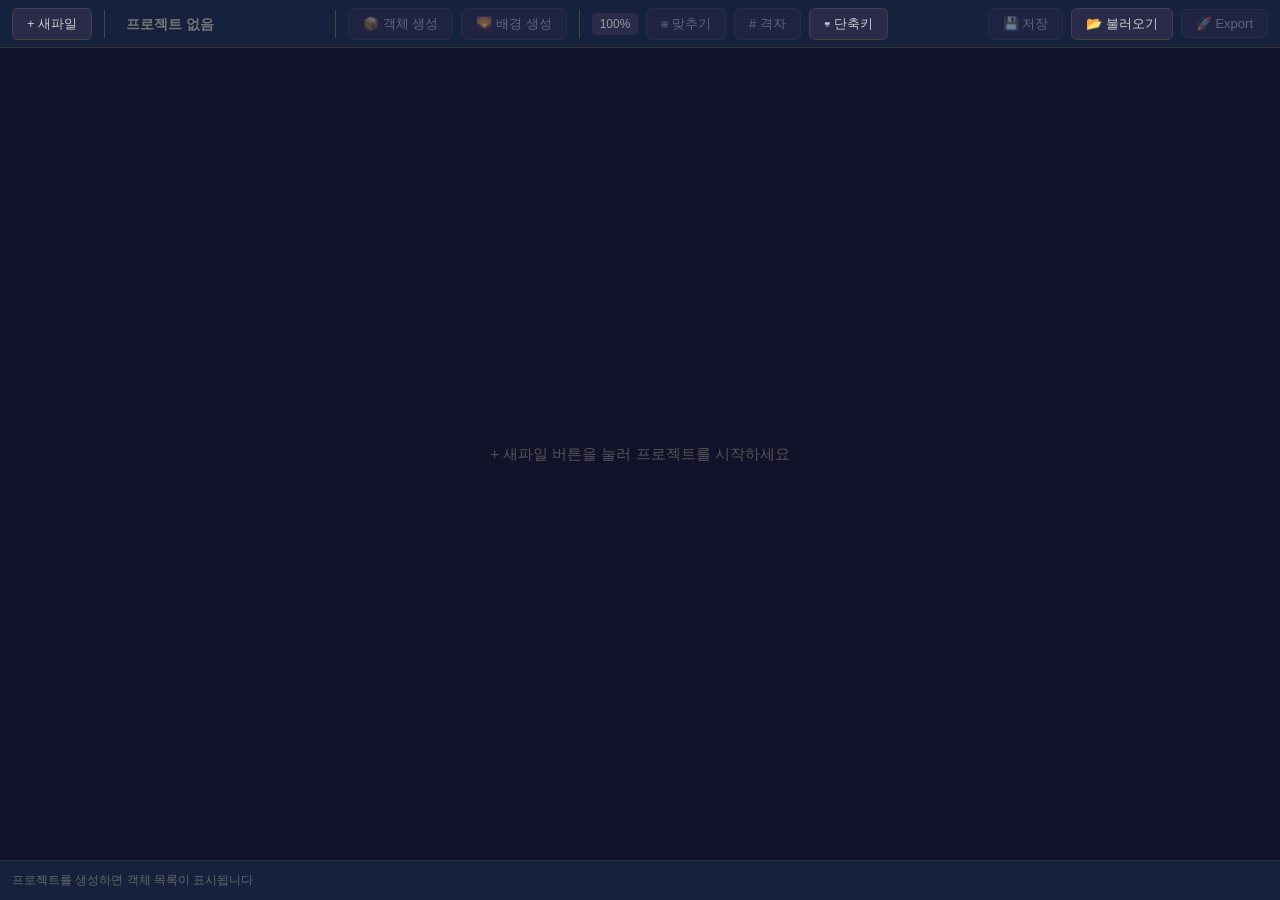
==== src/index.html @ 26b59816 "todo 2단계 완료" ====
<!DOCTYPE html>
<html lang="ko">
<head>
<meta charset="UTF-8">
<meta name="viewport" content="width=device-width, initial-scale=1.0">
<title>GridFrame</title>
<link rel="stylesheet" href="style.css">
</head>
<body>

<!-- 툴바 (항상 보임) -->
<div id="toolbar">
  <button class="tb-btn" id="btn-toolbar-new">+ 새파일</button>
  <div class="tb-divider"></div>
  <input class="tb-project-name" id="display-project-name" value="" placeholder="프로젝트 없음" disabled />
  <div class="tb-divider"></div>
  <button class="tb-btn" id="btn-obj-create" disabled>📦 객체 생성</button>
  <button class="tb-btn" id="btn-bg-create" disabled>🌄 배경 생성</button>
  <div class="tb-divider"></div>
  <span class="tb-zoom" id="display-zoom">100%</span>
  <button class="tb-btn" id="btn-fit" disabled>⊞ 맞추기</button>
  <button class="tb-btn" id="btn-grid-toggle" disabled># 격자</button>
  <button class="tb-btn" id="btn-shortcuts">⌨ 단축키</button>
  <div class="tb-spacer"></div>
  <button class="tb-btn" id="btn-save" disabled>💾 저장</button>
  <button class="tb-btn" id="btn-load">📂 불러오기</button>
  <button class="tb-btn" id="btn-export" disabled>🚀 Export</button>
</div>

<!-- 메인 영역 (항상 보임) -->
<div id="main-area">
  <div id="canvas-area">
    <span id="empty-msg">+ 새파일 버튼을 눌러 프로젝트를 시작하세요</span>
    <canvas id="grid-canvas"></canvas>
  </div>
</div>

<!-- 하단 바 (항상 보임) -->
<div id="object-bar">
  <span id="bar-empty-msg">프로젝트를 생성하면 객체 목록이 표시됩니다</span>
</div>

<!-- 파일 만들기 모달 -->
<div id="create-modal" class="modal-overlay hidden">
  <div class="modal">
    <div class="modal-title">새 파일 만들기</div>

    <div class="modal-group">
      <label class="modal-label">프로젝트 이름</label>
      <input class="modal-input" id="input-project-name" placeholder="프로젝트 이름을 입력하세요" />
      <div class="modal-error" id="create-error"></div>
    </div>

    <div class="modal-group">
      <label class="modal-label">프리셋</label>
      <div class="preset-group" id="preset-group">
        <div class="preset-btn active" data-preset="desktop">
          <span class="preset-name">Desktop</span>
          <span class="preset-info">1920×1080</span>
        </div>
        <div class="preset-btn" data-preset="tablet">
          <span class="preset-name">Tablet</span>
          <span class="preset-info">768×1024</span>
        </div>
        <div class="preset-btn" data-preset="mobile">
          <span class="preset-name">Mobile</span>
          <span class="preset-info">390×844</span>
        </div>
        <div class="preset-btn" data-preset="custom">
          <span class="preset-name">Custom</span>
          <span class="preset-info">직접 입력</span>
        </div>
      </div>
    </div>

    <div class="modal-group">
      <label class="modal-label">격자 배율</label>
      <div class="scale-control">
        <button class="scale-btn" id="btn-scale-down">▼</button>
        <span class="scale-display" id="scale-value">×1.0</span>
        <button class="scale-btn" id="btn-scale-up">▲</button>
      </div>
      <div class="grid-info">
        <div class="grid-info-item">격자: <span id="grid-size-display">32열 × 18행</span></div>
        <div class="grid-info-item">해상도: <span id="resolution-display">1920 × 1080</span></div>
      </div>
    </div>

    <div class="custom-inputs" id="custom-inputs">
      <div class="custom-field">
        <label>가로 해상도 (px)</label>
        <input type="number" id="custom-width" value="1920" min="100" max="7680" />
      </div>
      <div class="custom-field">
        <label>세로 해상도 (px)</label>
        <input type="number" id="custom-height" value="1080" min="100" max="4320" />
      </div>
      <div class="custom-field">
        <label>열 수</label>
        <input type="number" id="custom-cols" value="32" min="2" max="200" />
      </div>
      <div class="custom-field">
        <label>행 수</label>
        <input type="number" id="custom-rows" value="18" min="2" max="200" />
      </div>
    </div>

    <div class="modal-footer">
      <button class="modal-btn modal-btn-cancel" id="btn-create-cancel">취소</button>
      <button class="modal-btn modal-btn-primary" id="btn-create-confirm">만들기</button>
    </div>
  </div>
</div>

<!-- 플로팅 메시지 -->
<div id="floating-msg">
  <div class="float-msg-text">저장하지 않은 변경사항이 있습니다.</div>
  <div class="float-msg-actions">
    <button class="float-msg-btn primary" id="btn-float-save">저장 후 만들기</button>
    <button class="float-msg-btn secondary" id="btn-float-discard">그냥 만들기</button>
    <button class="float-msg-btn ghost" id="btn-float-cancel">취소</button>
  </div>
</div>

<script src="app.js">
</script>

</body>
</html>
---- src/style.css ----
* { margin: 0; padding: 0; box-sizing: border-box; }
  body {
    font-family: 'Segoe UI', -apple-system, sans-serif;
    background: #1a1a2e;
    color: #e0e0e0;
    height: 100vh;
    overflow: hidden;
    display: flex;
    flex-direction: column;
  }

  /* ===== 툴바 ===== */
  #toolbar {
    height: 48px;
    background: #16213e;
    border-bottom: 1px solid #333;
    display: flex;
    align-items: center;
    padding: 0 12px;
    gap: 8px;
    z-index: 50;
    flex-shrink: 0;
  }
  .tb-btn {
    background: #2a2a4a;
    border: 1px solid #444;
    color: #ccc;
    padding: 6px 14px;
    border-radius: 6px;
    font-size: 13px;
    cursor: pointer;
    transition: all 0.15s;
    white-space: nowrap;
  }
  .tb-btn:hover { background: #3a3a6a; color: #fff; border-color: #666; }
  .tb-btn.active { background: #4a4a8a; color: #fff; border-color: #88f; }
  .tb-btn:disabled { opacity: 0.4; cursor: not-allowed; }
  .tb-btn:disabled:hover { background: #2a2a4a; color: #ccc; border-color: #444; }
  .tb-divider { width: 1px; height: 28px; background: #444; margin: 0 4px; }
  .tb-project-name {
    background: transparent;
    border: 1px solid transparent;
    color: #e0e0e0;
    font-size: 14px;
    font-weight: 600;
    padding: 4px 8px;
    border-radius: 4px;
    cursor: text;
    min-width: 120px;
  }
  .tb-project-name:hover { border-color: #555; }
  .tb-project-name:focus { border-color: #88f; outline: none; background: #2a2a4a; }
  .tb-project-name:disabled {
    color: #666;
    cursor: default;
  }
  .tb-project-name:disabled:hover { border-color: transparent; }
  .tb-spacer { flex: 1; }
  .tb-zoom {
    font-size: 12px;
    color: #999;
    padding: 4px 8px;
    background: #2a2a4a;
    border-radius: 4px;
  }

  /* ===== 메인 영역 ===== */
  #main-area {
    flex: 1;
    display: flex;
    overflow: hidden;
    position: relative;
  }

  /* ===== 캔버스 영역 ===== */
  #canvas-area {
    flex: 1;
    position: relative;
    overflow: hidden;
    background: #12122a;
    display: flex;
    align-items: center;
    justify-content: center;
  }
  #empty-msg {
    color: #555;
    font-size: 15px;
    user-select: none;
  }
  #empty-msg.hidden { display: none; }
  #grid-canvas {
    position: absolute;
    top: 50%;
    left: 50%;
    transform: translate(-50%, -50%);
    display: none;
  }
  #grid-canvas.visible { display: block; cursor: crosshair; }

  /* ===== 하단 바 ===== */
  #object-bar {
    height: 40px;
    background: #16213e;
    border-top: 1px solid #333;
    display: flex;
    align-items: center;
    padding: 0 12px;
    gap: 8px;
    overflow-x: auto;
    flex-shrink: 0;
    font-size: 12px;
    color: #666;
  }

  /* ===== 모달 ===== */
  .modal-overlay {
    position: fixed;
    inset: 0;
    background: rgba(0,0,0,0.6);
    display: flex;
    align-items: center;
    justify-content: center;
    z-index: 200;
  }
  .modal-overlay.hidden { display: none; }
  .modal {
    background: #1e1e3a;
    border: 1px solid #444;
    border-radius: 12px;
    padding: 28px;
    min-width: 440px;
    max-width: 560px;
    box-shadow: 0 20px 60px rgba(0,0,0,0.5);
  }
  .modal-title {
    font-size: 18px;
    font-weight: 700;
    margin-bottom: 20px;
    color: #fff;
  }
  .modal-group { margin-bottom: 16px; }
  .modal-label {
    font-size: 12px;
    color: #888;
    margin-bottom: 6px;
    display: block;
  }
  .modal-input {
    width: 100%;
    background: #2a2a4a;
    border: 1px solid #444;
    color: #e0e0e0;
    padding: 10px 12px;
    border-radius: 6px;
    font-size: 14px;
  }
  .modal-input:focus { border-color: #88f; outline: none; }
  .modal-input.error { border-color: #f66; }
  .modal-error {
    color: #f66;
    font-size: 12px;
    margin-top: 4px;
    display: none;
  }
  .modal-error.show { display: block; }

  /* 프리셋 */
  .preset-group { display: flex; gap: 8px; }
  .preset-btn {
    flex: 1;
    padding: 10px 8px;
    background: #2a2a4a;
    border: 1px solid #444;
    color: #ccc;
    border-radius: 8px;
    cursor: pointer;
    text-align: center;
    font-size: 12px;
    transition: all 0.15s;
  }
  .preset-btn:hover { border-color: #666; background: #3a3a6a; }
  .preset-btn.active { border-color: #88f; background: #4a4a8a; color: #fff; }
  .preset-btn .preset-name { font-weight: 700; font-size: 13px; display: block; margin-bottom: 2px; }
  .preset-btn .preset-info { font-size: 10px; color: #999; }
  .preset-btn.active .preset-info { color: #bbf; }

  /* 배율 */
  .scale-control { display: flex; align-items: center; gap: 8px; }
  .scale-display {
    font-size: 20px;
    font-weight: 700;
    color: #fff;
    min-width: 60px;
    text-align: center;
  }
  .scale-btn {
    width: 32px;
    height: 32px;
    background: #2a2a4a;
    border: 1px solid #444;
    color: #ccc;
    border-radius: 6px;
    cursor: pointer;
    font-size: 16px;
    display: flex;
    align-items: center;
    justify-content: center;
    transition: all 0.15s;
    user-select: none;
  }
  .scale-btn:hover { background: #3a3a6a; color: #fff; }
  .grid-info { display: flex; gap: 16px; margin-top: 8px; }
  .grid-info-item { font-size: 13px; color: #aaa; }
  .grid-info-item span { color: #fff; font-weight: 600; }

  /* Custom 입력 */
  .custom-inputs {
    display: none;
    gap: 12px;
    margin-top: 12px;
  }
  .custom-inputs.show { display: flex; }
  .custom-field { flex: 1; }
  .custom-field label {
    font-size: 11px;
    color: #888;
    display: block;
    margin-bottom: 4px;
  }
  .custom-field input {
    width: 100%;
    background: #2a2a4a;
    border: 1px solid #444;
    color: #e0e0e0;
    padding: 8px 10px;
    border-radius: 6px;
    font-size: 13px;
  }
  .custom-field input:focus { border-color: #88f; outline: none; }

  .modal-footer {
    display: flex;
    justify-content: flex-end;
    gap: 8px;
    margin-top: 24px;
  }
  .modal-btn {
    padding: 10px 24px;
    border-radius: 8px;
    border: 1px solid #444;
    cursor: pointer;
    font-size: 14px;
    font-weight: 600;
    transition: all 0.15s;
  }
  .modal-btn-primary { background: #4a4aaa; color: #fff; border-color: #66f; }
  .modal-btn-primary:hover { background: #5a5acc; }
  .modal-btn-cancel { background: #2a2a4a; color: #ccc; }
  .modal-btn-cancel:hover { background: #3a3a6a; }

  /* ===== 플로팅 메시지 ===== */
  #floating-msg {
    position: fixed;
    top: 60px;
    left: 50%;
    transform: translateX(-50%);
    background: #2a2a5a;
    border: 1px solid #88f;
    border-radius: 10px;
    padding: 16px 24px;
    z-index: 250;
    box-shadow: 0 8px 30px rgba(0,0,0,0.4);
    text-align: center;
    display: none;
  }
  #floating-msg.visible { display: block; }
  .float-msg-text { font-size: 14px; margin-bottom: 12px; color: #e0e0e0; }
  .float-msg-actions { display: flex; gap: 8px; justify-content: center; }
  .float-msg-btn {
    padding: 6px 16px;
    border-radius: 6px;
    border: 1px solid #444;
    cursor: pointer;
    font-size: 12px;
    transition: all 0.15s;
  }
  .float-msg-btn.primary { background: #4a4aaa; color: #fff; border-color: #66f; }
  .float-msg-btn.secondary { background: #2a2a4a; color: #ccc; }
  .float-msg-btn.ghost { background: transparent; color: #888; border-color: #555; }
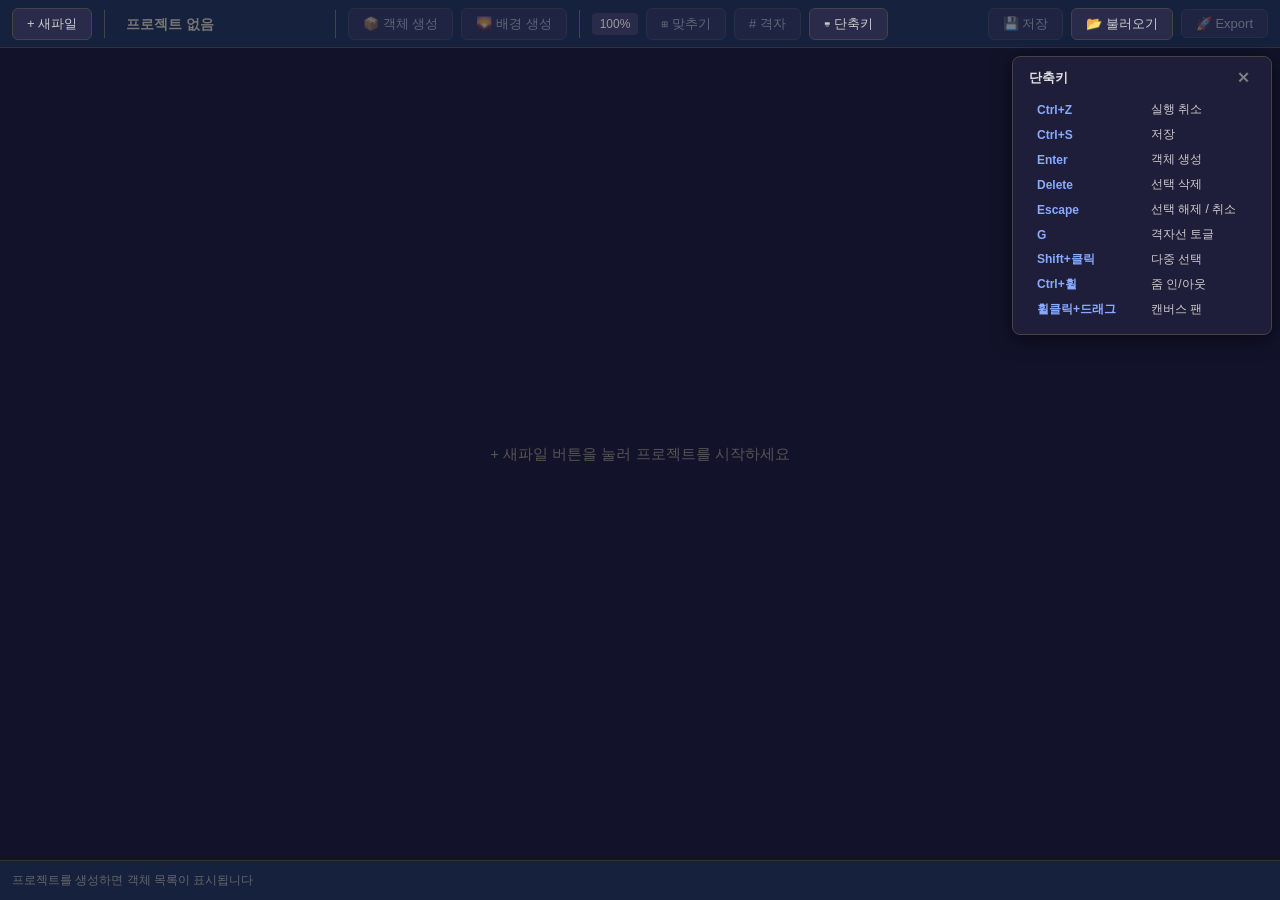
==== commit 580f3b1c: "todo 8단계 완료" ====
--- a/src/index.html
+++ b/src/index.html
@@ -33,6 +33,45 @@
     <span id="empty-msg">+ 새파일 버튼을 눌러 프로젝트를 시작하세요</span>
     <canvas id="grid-canvas"></canvas>
   </div>
+
+  <!-- 객체 목록 패널 -->
+  <div id="object-list-panel" class="hidden">
+    <div class="list-panel-header">목록</div>
+    <div id="object-list"></div>
+  </div>
+
+  <!-- 속성 패널 -->
+  <div id="property-panel" class="hidden">
+    <div class="panel-title">속성</div>
+
+    <!-- 다중 선택 상태 -->
+    <div id="panel-multi-info" class="hidden">
+      <span id="panel-multi-count" class="panel-multi-count"></span>
+      <button class="panel-btn panel-btn-danger" id="panel-btn-multi-delete">일괄 삭제</button>
+    </div>
+
+    <!-- 단일 선택 상태 -->
+    <div id="panel-single-content">
+      <div class="panel-group">
+        <label class="panel-label">이름 (Label)</label>
+        <input class="panel-input" id="panel-label" type="text" placeholder="객체 이름" />
+      </div>
+
+      <div class="panel-group">
+        <label class="panel-label">설명 (Description)</label>
+        <textarea class="panel-input panel-textarea" id="panel-description" placeholder="AI 프롬프트에 사용될 설명"></textarea>
+      </div>
+
+      <div class="panel-group" id="panel-color-group">
+        <label class="panel-label">색상</label>
+        <div class="panel-palette" id="panel-palette"></div>
+      </div>
+
+      <div class="panel-footer">
+        <button class="panel-btn panel-btn-danger" id="panel-btn-delete">삭제</button>
+      </div>
+    </div>
+  </div>
 </div>
 
 <!-- 하단 바 (항상 보임) -->
@@ -122,6 +161,81 @@
   </div>
 </div>
 
+<!-- 단축키 안내 패널 -->
+<div id="shortcuts-panel" class="hidden">
+  <div class="shortcuts-header">
+    <span class="shortcuts-title">단축키</span>
+    <button class="shortcuts-close-btn" id="btn-shortcuts-close">✕</button>
+  </div>
+  <table class="shortcuts-table">
+    <tbody>
+      <tr><td>Ctrl+Z</td><td>실행 취소</td></tr>
+      <tr><td>Ctrl+S</td><td>저장</td></tr>
+      <tr><td>Enter</td><td>객체 생성</td></tr>
+      <tr><td>Delete</td><td>선택 삭제</td></tr>
+      <tr><td>Escape</td><td>선택 해제 / 취소</td></tr>
+      <tr><td>G</td><td>격자선 토글</td></tr>
+      <tr><td>Shift+클릭</td><td>다중 선택</td></tr>
+      <tr><td>Ctrl+휠</td><td>줌 인/아웃</td></tr>
+      <tr><td>휠클릭+드래그</td><td>캔버스 팬</td></tr>
+    </tbody>
+  </table>
+</div>
+
+<!-- 숨겨진 파일 선택기 -->
+<input type="file" id="file-input" accept=".json" style="display:none">
+
+<!-- 덮어쓰기 확인 모달 -->
+<div id="overwrite-modal" class="modal-overlay hidden">
+  <div class="modal modal-sm">
+    <div class="modal-title">덮어쓰기 확인</div>
+    <p class="modal-desc">기존 프로젝트가 있습니다. 불러온 파일로 덮어쓰시겠습니까?</p>
+    <div class="modal-footer">
+      <button class="modal-btn modal-btn-cancel" id="btn-overwrite-cancel">취소</button>
+      <button class="modal-btn modal-btn-primary" id="btn-overwrite-confirm">덮어쓰기</button>
+    </div>
+  </div>
+</div>
+
+<!-- 복원 확인 모달 -->
+<div id="restore-modal" class="modal-overlay hidden">
+  <div class="modal modal-sm">
+    <div class="modal-title">이전 작업 복원</div>
+    <p class="modal-desc">자동 저장된 프로젝트 "<span id="restore-modal-name"></span>"을 복원하시겠습니까?</p>
+    <div class="modal-footer">
+      <button class="modal-btn modal-btn-cancel" id="btn-restore-cancel">취소</button>
+      <button class="modal-btn modal-btn-primary" id="btn-restore-confirm">복원</button>
+    </div>
+  </div>
+</div>
+
+<!-- Export 모달 -->
+<div id="export-modal" class="modal-overlay hidden">
+  <div class="modal modal-lg">
+    <div class="modal-title">🚀 Export</div>
+
+    <div class="export-preview-section">
+      <div class="export-section-label">프리뷰</div>
+      <div class="export-canvas-wrap" id="prev-canvas-wrap">
+        <img id="prev-preview-img" alt="프리뷰" />
+      </div>
+      <button class="modal-btn modal-btn-primary export-dl-btn" id="btn-dl-prev">💾 PNG 다운로드</button>
+    </div>
+
+    <div class="export-prompt-section">
+      <div class="export-prompt-header">
+        <span class="export-section-label">프롬프트</span>
+        <button class="modal-btn modal-btn-cancel export-copy-btn" id="btn-copy-prompt">📋 클립보드 복사</button>
+      </div>
+      <textarea class="export-prompt-area" id="export-prompt-text" spellcheck="false"></textarea>
+    </div>
+
+    <div class="modal-footer">
+      <button class="modal-btn modal-btn-cancel" id="btn-export-close">닫기</button>
+    </div>
+  </div>
+</div>
+
 <script src="app.js">
 </script>
 
--- a/src/style.css
+++ b/src/style.css
@@ -139,6 +139,13 @@
     margin-bottom: 20px;
     color: #fff;
   }
+  .modal-desc {
+    font-size: 14px;
+    color: #bbb;
+    margin-bottom: 8px;
+    line-height: 1.5;
+  }
+  .modal.modal-sm { min-width: 360px; max-width: 420px; }
   .modal-group { margin-bottom: 16px; }
   .modal-label {
     font-size: 12px;
@@ -288,3 +295,242 @@
   .float-msg-btn.primary { background: #4a4aaa; color: #fff; border-color: #66f; }
   .float-msg-btn.secondary { background: #2a2a4a; color: #ccc; }
   .float-msg-btn.ghost { background: transparent; color: #888; border-color: #555; }
+
+  /* ===== 속성 패널 ===== */
+  #property-panel {
+    width: 240px;
+    background: #16213e;
+    border-left: 1px solid #333;
+    display: flex;
+    flex-direction: column;
+    padding: 16px;
+    gap: 14px;
+    overflow-y: auto;
+    flex-shrink: 0;
+  }
+  #property-panel.hidden { display: none; }
+  .panel-title {
+    font-size: 14px;
+    font-weight: 700;
+    color: #fff;
+    padding-bottom: 10px;
+    border-bottom: 1px solid #333;
+  }
+  .panel-group { display: flex; flex-direction: column; gap: 6px; }
+  .panel-label { font-size: 11px; color: #888; }
+  .panel-input {
+    width: 100%;
+    background: #2a2a4a;
+    border: 1px solid #444;
+    color: #e0e0e0;
+    padding: 8px 10px;
+    border-radius: 6px;
+    font-size: 13px;
+    font-family: inherit;
+  }
+  .panel-input:focus { border-color: #88f; outline: none; }
+  .panel-textarea { height: 72px; resize: none; }
+  .panel-palette {
+    display: grid;
+    grid-template-columns: repeat(4, 1fr);
+    gap: 6px;
+  }
+  .palette-swatch {
+    width: 100%;
+    aspect-ratio: 1;
+    border-radius: 4px;
+    border: 2px solid transparent;
+    cursor: pointer;
+    transition: all 0.15s;
+  }
+  .palette-swatch:hover { border-color: #fff; transform: scale(1.1); }
+  .palette-swatch.selected { border-color: #fff; box-shadow: 0 0 0 2px #88f; }
+  .panel-footer {
+    display: flex;
+    gap: 8px;
+    margin-top: auto;
+    padding-top: 10px;
+    border-top: 1px solid #333;
+  }
+  .panel-btn {
+    flex: 1;
+    padding: 8px;
+    border-radius: 6px;
+    border: 1px solid #444;
+    cursor: pointer;
+    font-size: 12px;
+    font-weight: 600;
+    transition: all 0.15s;
+  }
+  .panel-btn-danger { background: #4a1a1a; color: #f88; border-color: #633; }
+  .panel-btn-danger:hover { background: #6a1a1a; border-color: #f66; }
+  .panel-btn-secondary { background: #2a2a4a; color: #ccc; }
+  .panel-btn-secondary:hover { background: #3a3a6a; }
+
+  /* 단일/다중 선택 레이아웃 */
+  #panel-single-content {
+    display: flex;
+    flex-direction: column;
+    gap: 14px;
+    flex: 1;
+  }
+  #panel-multi-info {
+    display: flex;
+    flex-direction: column;
+    gap: 10px;
+    flex: 1;
+  }
+  #panel-multi-info.hidden { display: none; }
+  .panel-multi-count {
+    font-size: 13px;
+    color: #aaa;
+    text-align: center;
+    padding: 12px 0;
+  }
+
+  /* ===== 객체 목록 패널 ===== */
+  #object-list-panel {
+    width: 180px;
+    background: #16213e;
+    border-left: 1px solid #333;
+    display: flex;
+    flex-direction: column;
+    flex-shrink: 0;
+    overflow: hidden;
+  }
+  #object-list-panel.hidden { display: none; }
+  .list-panel-header {
+    padding: 10px 12px 8px;
+    font-size: 11px;
+    font-weight: 700;
+    color: #888;
+    text-transform: uppercase;
+    letter-spacing: 0.5px;
+    border-bottom: 1px solid #333;
+    flex-shrink: 0;
+  }
+  #object-list {
+    flex: 1;
+    overflow-y: auto;
+    padding: 4px 0;
+  }
+  #object-list::-webkit-scrollbar { width: 4px; }
+  #object-list::-webkit-scrollbar-thumb { background: #444; border-radius: 2px; }
+  .obj-list-item {
+    display: flex;
+    align-items: center;
+    gap: 8px;
+    padding: 7px 12px;
+    cursor: pointer;
+    transition: background 0.1s;
+    user-select: none;
+    border-left: 2px solid transparent;
+  }
+  .obj-list-item:hover { background: #252545; }
+  .obj-list-item.selected { background: #2a2a5a; border-left-color: #88f; }
+  .obj-list-item.drag-over { border-top: 2px solid #88f; }
+  .obj-list-item.dragging { opacity: 0.4; }
+  .obj-list-dot {
+    width: 12px;
+    height: 12px;
+    border-radius: 3px;
+    flex-shrink: 0;
+    border: 1px solid rgba(255,255,255,0.2);
+  }
+  .obj-list-name {
+    font-size: 12px;
+    color: #bbb;
+    overflow: hidden;
+    text-overflow: ellipsis;
+    white-space: nowrap;
+    flex: 1;
+  }
+  .obj-list-item.selected .obj-list-name { color: #fff; }
+  .obj-list-empty {
+    padding: 16px 12px;
+    font-size: 12px;
+    color: #555;
+    text-align: center;
+  }
+
+  /* ===== Export 모달 ===== */
+  .modal.modal-lg { min-width: 560px; max-width: 720px; }
+  .export-preview-section { display: flex; flex-direction: column; gap: 8px; margin-bottom: 20px; }
+  .export-section-label {
+    font-size: 11px; color: #888; font-weight: 700;
+    text-transform: uppercase; letter-spacing: 0.5px;
+  }
+  .export-canvas-wrap {
+    background: #12122a; border: 1px solid #444; border-radius: 8px;
+    display: flex; align-items: center; justify-content: center;
+    height: 260px; overflow: hidden;
+  }
+  .export-canvas-wrap img {
+    max-width: 100%; max-height: 100%;
+    object-fit: contain; display: block;
+  }
+  .export-dl-btn { width: 100%; padding: 8px; font-size: 12px; }
+  .export-prompt-section { margin-bottom: 16px; }
+  .export-prompt-header {
+    display: flex; justify-content: space-between; align-items: center;
+    margin-bottom: 8px;
+  }
+  .export-copy-btn { padding: 6px 14px; font-size: 12px; }
+  .export-prompt-area {
+    width: 100%; height: 110px;
+    background: #2a2a4a; border: 1px solid #444; color: #e0e0e0;
+    padding: 10px 12px; border-radius: 6px;
+    font-size: 13px; font-family: 'Consolas', 'Segoe UI', monospace;
+    resize: vertical; line-height: 1.7;
+  }
+  .export-prompt-area:focus { border-color: #88f; outline: none; }
+
+/* ===== 단축키 패널 ===== */
+#shortcuts-panel {
+  position: fixed;
+  top: 56px;
+  right: 8px;
+  background: #1e1e3a;
+  border: 1px solid #444;
+  border-radius: 8px;
+  padding: 12px 16px;
+  z-index: 200;
+  min-width: 260px;
+  box-shadow: 0 4px 20px rgba(0,0,0,0.5);
+}
+.shortcuts-header {
+  display: flex;
+  justify-content: space-between;
+  align-items: center;
+  margin-bottom: 10px;
+}
+.shortcuts-title {
+  color: #e0e0e0;
+  font-size: 13px;
+  font-weight: bold;
+}
+.shortcuts-close-btn {
+  background: none;
+  border: none;
+  color: #888;
+  cursor: pointer;
+  font-size: 14px;
+  padding: 0 4px;
+  line-height: 1;
+}
+.shortcuts-close-btn:hover { color: #e0e0e0; }
+.shortcuts-table {
+  border-collapse: collapse;
+  width: 100%;
+}
+.shortcuts-table td {
+  padding: 4px 8px;
+  color: #ccc;
+  font-size: 12px;
+}
+.shortcuts-table td:first-child {
+  color: #88aaff;
+  font-weight: bold;
+  white-space: nowrap;
+  padding-right: 16px;
+}
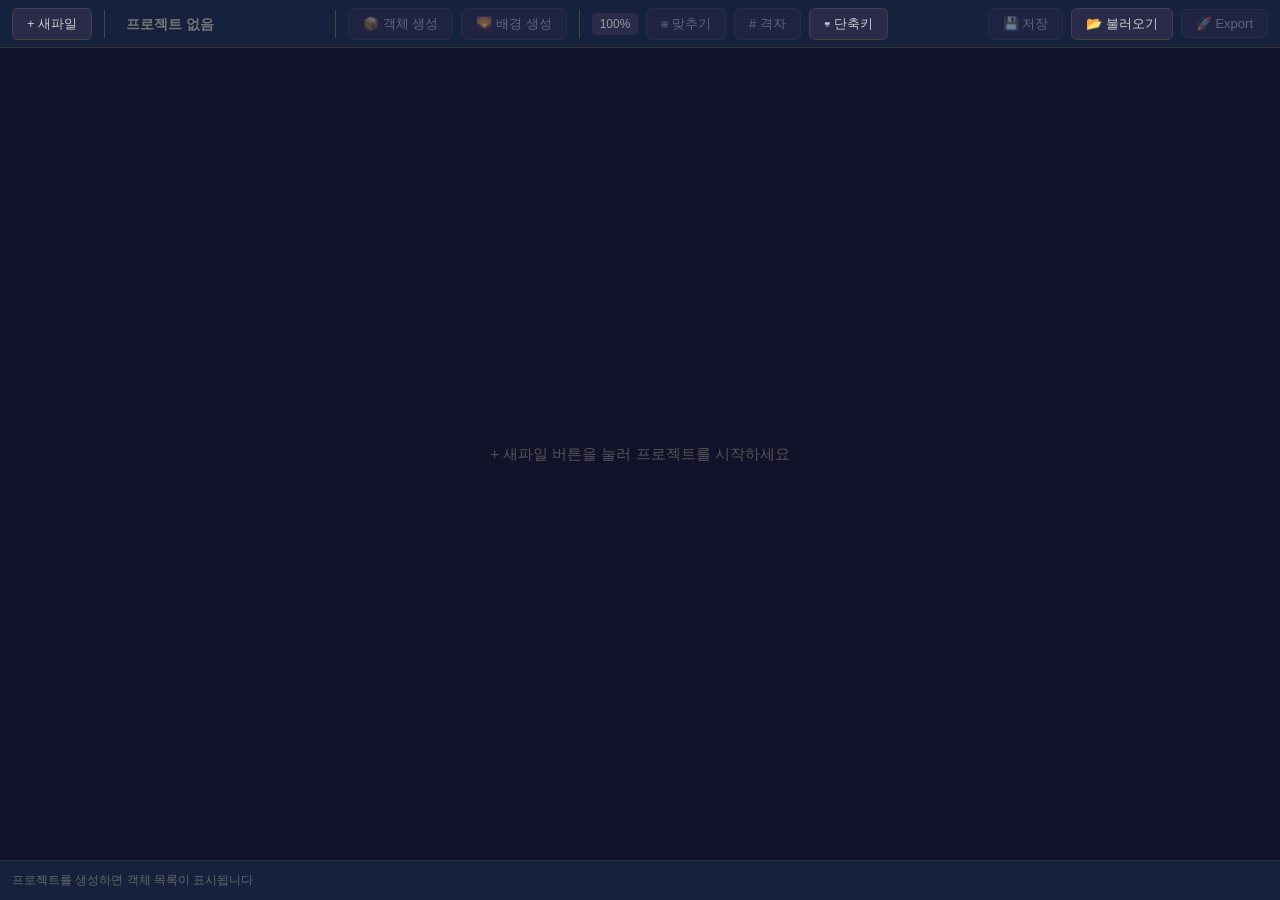
==== commit f8b9caa3: "버그 수정" ====
--- a/src/index.html
+++ b/src/index.html
@@ -171,7 +171,7 @@
     <tbody>
       <tr><td>Ctrl+Z</td><td>실행 취소</td></tr>
       <tr><td>Ctrl+S</td><td>저장</td></tr>
-      <tr><td>Enter</td><td>객체 생성</td></tr>
+      <tr><td>R</td><td>객체 생성</td></tr>
       <tr><td>Delete</td><td>선택 삭제</td></tr>
       <tr><td>Escape</td><td>선택 해제 / 취소</td></tr>
       <tr><td>G</td><td>격자선 토글</td></tr>
--- a/src/style.css
+++ b/src/style.css
@@ -503,6 +503,8 @@
   justify-content: space-between;
   align-items: center;
   margin-bottom: 10px;
+  cursor: move;
+  user-select: none;
 }
 .shortcuts-title {
   color: #e0e0e0;
@@ -534,3 +536,6 @@
   white-space: nowrap;
   padding-right: 16px;
 }
+.hidden {
+  display: none !important;
+}
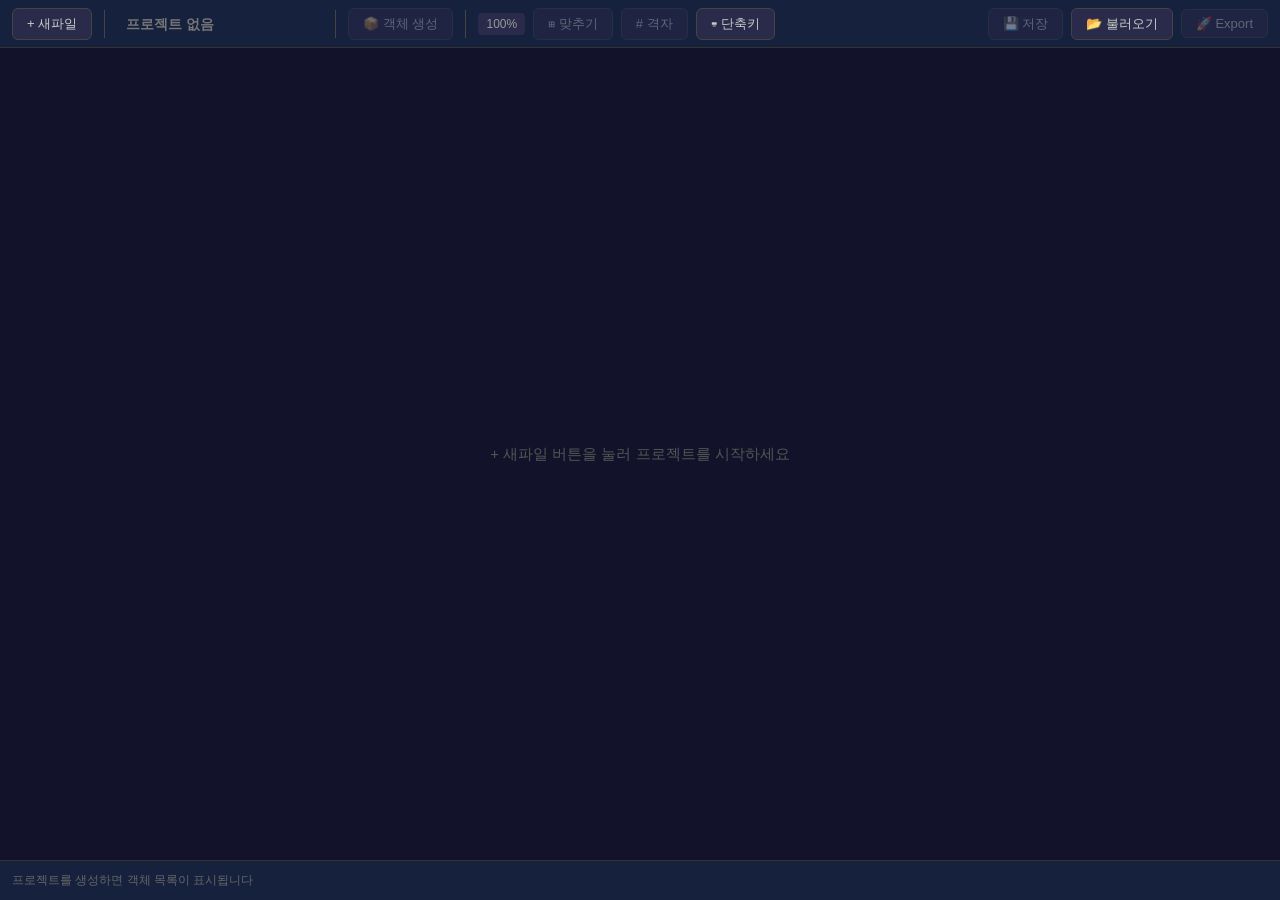
==== commit 3a75b88a: "복합 객체 병합·도려내기 기능 구현 - 병합(M키/버튼): Shift+클릭 다중 선택 후 하나의 compositeRects 객체로 합치기 - 도려내기(D키): 드래그 선택 영역을 " ====
--- a/src/index.html
+++ b/src/index.html
@@ -15,7 +15,6 @@
   <input class="tb-project-name" id="display-project-name" value="" placeholder="프로젝트 없음" disabled />
   <div class="tb-divider"></div>
   <button class="tb-btn" id="btn-obj-create" disabled>📦 객체 생성</button>
-  <button class="tb-btn" id="btn-bg-create" disabled>🌄 배경 생성</button>
   <div class="tb-divider"></div>
   <span class="tb-zoom" id="display-zoom">100%</span>
   <button class="tb-btn" id="btn-fit" disabled>⊞ 맞추기</button>
@@ -48,6 +47,7 @@
     <div id="panel-multi-info" class="hidden">
       <span id="panel-multi-count" class="panel-multi-count"></span>
       <button class="panel-btn panel-btn-danger" id="panel-btn-multi-delete">일괄 삭제</button>
+      <button class="panel-btn" id="panel-btn-multi-merge">병합</button>
     </div>
 
     <!-- 단일 선택 상태 -->
@@ -120,8 +120,26 @@
         <button class="scale-btn" id="btn-scale-up">▲</button>
       </div>
       <div class="grid-info">
-        <div class="grid-info-item">격자: <span id="grid-size-display">32열 × 18행</span></div>
+        <div class="grid-info-item grid-size-edit">
+          <span class="grid-size-label">격자:</span>
+          <input type="number" id="grid-cols-input" class="grid-size-input" min="2" max="200" value="48" />
+          <span class="grid-size-sep">열 ×</span>
+          <input type="number" id="grid-rows-input" class="grid-size-input" min="2" max="200" value="27" />
+          <span class="grid-size-sep">행</span>
+        </div>
         <div class="grid-info-item">해상도: <span id="resolution-display">1920 × 1080</span></div>
+      </div>
+    </div>
+
+    <!-- 프리셋 모드: 세로 높이 조절 (Custom 선택 시 숨김) -->
+    <div class="preset-height-row" id="preset-height-row">
+      <div class="custom-field">
+        <label>가로 해상도 (px, 고정)</label>
+        <div class="preset-width-fixed" id="preset-width-label">1920</div>
+      </div>
+      <div class="custom-field">
+        <label>세로 높이 (px)</label>
+        <input type="number" id="preset-height-input" min="100" max="99999" value="3000" />
       </div>
     </div>
 
@@ -133,14 +151,6 @@
       <div class="custom-field">
         <label>세로 해상도 (px)</label>
         <input type="number" id="custom-height" value="1080" min="100" max="4320" />
-      </div>
-      <div class="custom-field">
-        <label>열 수</label>
-        <input type="number" id="custom-cols" value="32" min="2" max="200" />
-      </div>
-      <div class="custom-field">
-        <label>행 수</label>
-        <input type="number" id="custom-rows" value="18" min="2" max="200" />
       </div>
     </div>
 
@@ -172,6 +182,8 @@
       <tr><td>Ctrl+Z</td><td>실행 취소</td></tr>
       <tr><td>Ctrl+S</td><td>저장</td></tr>
       <tr><td>R</td><td>객체 생성</td></tr>
+      <tr><td>D</td><td>선택 영역 도려내기</td></tr>
+      <tr><td>M</td><td>선택 객체 병합</td></tr>
       <tr><td>Delete</td><td>선택 삭제</td></tr>
       <tr><td>Escape</td><td>선택 해제 / 취소</td></tr>
       <tr><td>G</td><td>격자선 토글</td></tr>
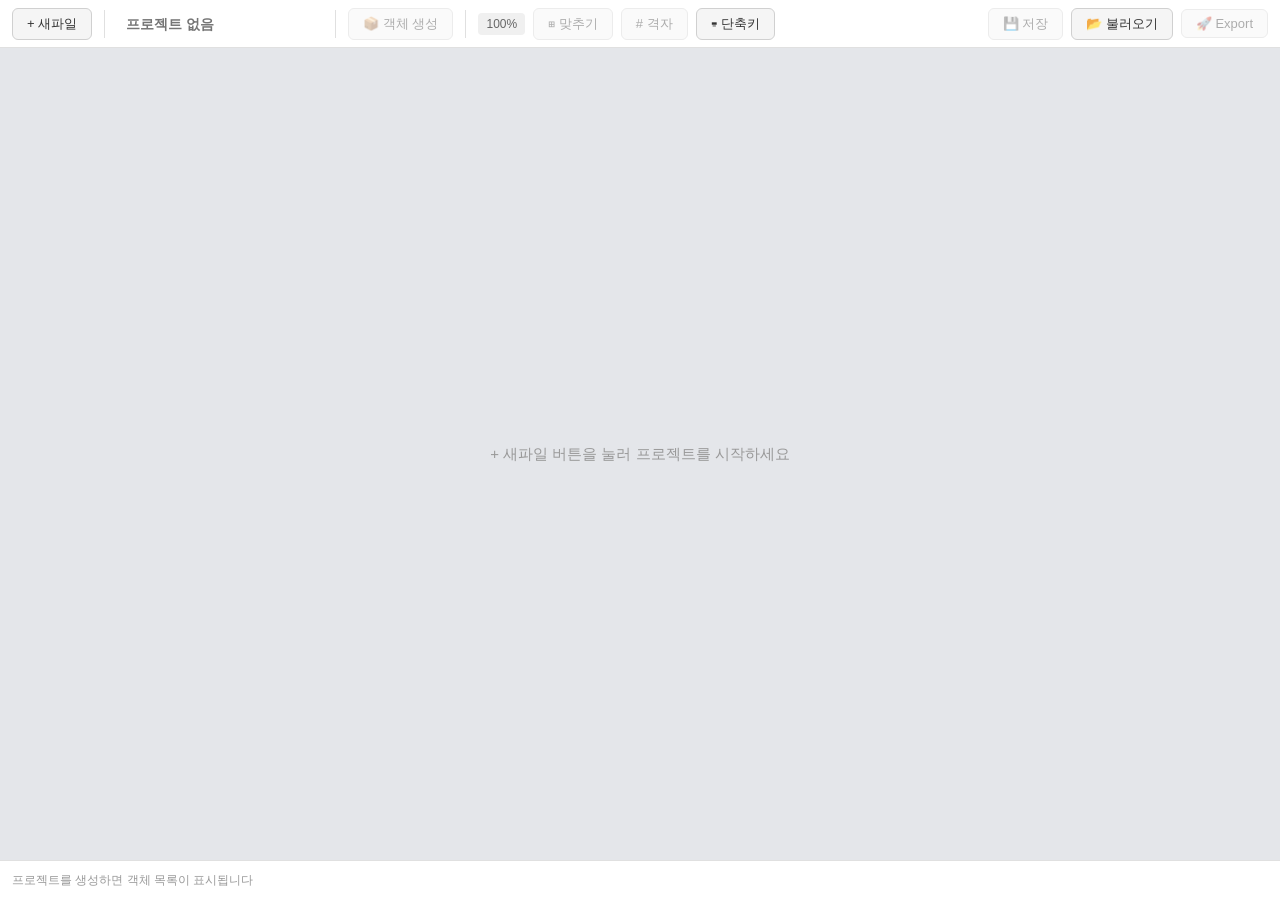
==== commit d8faa78d: "완성" ====
--- a/src/index.html
+++ b/src/index.html
@@ -35,9 +35,15 @@
 
   <!-- 객체 목록 패널 -->
   <div id="object-list-panel" class="hidden">
-    <div class="list-panel-header">목록</div>
+    <div class="list-panel-header">
+      <span>목록</span>
+      <button id="btn-add-folder" class="list-add-folder-btn" title="폴더 만들기">📁+</button>
+    </div>
     <div id="object-list"></div>
   </div>
+
+  <!-- 객체 목록 우클릭 컨텍스트 메뉴 -->
+  <div id="list-context-menu" class="list-context-menu hidden"></div>
 
   <!-- 속성 패널 -->
   <div id="property-panel" class="hidden">
--- a/src/style.css
+++ b/src/style.css
@@ -2,8 +2,8 @@
   * { margin: 0; padding: 0; box-sizing: border-box; }
   body {
     font-family: 'Segoe UI', -apple-system, sans-serif;
-    background: #1a1a2e;
-    color: #e0e0e0;
+    background: #f0f2f5;
+    color: #1a1a2e;
     height: 100vh;
     overflow: hidden;
     display: flex;
@@ -13,8 +13,8 @@
   /* ===== 툴바 ===== */
   #toolbar {
     height: 48px;
-    background: #16213e;
-    border-bottom: 1px solid #333;
+    background: #ffffff;
+    border-bottom: 1px solid #e0e0e0;
     display: flex;
     align-items: center;
     padding: 0 12px;
@@ -23,9 +23,9 @@
     flex-shrink: 0;
   }
   .tb-btn {
-    background: #2a2a4a;
-    border: 1px solid #444;
-    color: #ccc;
+    background: #f5f5f5;
+    border: 1px solid #d0d0d0;
+    color: #333;
     padding: 6px 14px;
     border-radius: 6px;
     font-size: 13px;
@@ -33,15 +33,15 @@
     transition: all 0.15s;
     white-space: nowrap;
   }
-  .tb-btn:hover { background: #3a3a6a; color: #fff; border-color: #666; }
-  .tb-btn.active { background: #4a4a8a; color: #fff; border-color: #88f; }
+  .tb-btn:hover { background: #e8e8e8; color: #111; border-color: #aaa; }
+  .tb-btn.active { background: #dde8ff; color: #2255cc; border-color: #99bbff; }
   .tb-btn:disabled { opacity: 0.4; cursor: not-allowed; }
-  .tb-btn:disabled:hover { background: #2a2a4a; color: #ccc; border-color: #444; }
-  .tb-divider { width: 1px; height: 28px; background: #444; margin: 0 4px; }
+  .tb-btn:disabled:hover { background: #f5f5f5; color: #333; border-color: #d0d0d0; }
+  .tb-divider { width: 1px; height: 28px; background: #e0e0e0; margin: 0 4px; }
   .tb-project-name {
     background: transparent;
     border: 1px solid transparent;
-    color: #e0e0e0;
+    color: #1a1a2e;
     font-size: 14px;
     font-weight: 600;
     padding: 4px 8px;
@@ -49,19 +49,19 @@
     cursor: text;
     min-width: 120px;
   }
-  .tb-project-name:hover { border-color: #555; }
-  .tb-project-name:focus { border-color: #88f; outline: none; background: #2a2a4a; }
+  .tb-project-name:hover { border-color: #bbb; }
+  .tb-project-name:focus { border-color: #4a7aff; outline: none; background: #f5f5ff; }
   .tb-project-name:disabled {
-    color: #666;
+    color: #aaa;
     cursor: default;
   }
   .tb-project-name:disabled:hover { border-color: transparent; }
   .tb-spacer { flex: 1; }
   .tb-zoom {
     font-size: 12px;
-    color: #999;
+    color: #666;
     padding: 4px 8px;
-    background: #2a2a4a;
+    background: #f0f0f0;
     border-radius: 4px;
   }
 
@@ -78,13 +78,13 @@
     flex: 1;
     position: relative;
     overflow: hidden;
-    background: #12122a;
+    background: #e4e6ea;
     display: flex;
     align-items: center;
     justify-content: center;
   }
   #empty-msg {
-    color: #555;
+    color: #999;
     font-size: 15px;
     user-select: none;
   }
@@ -95,14 +95,15 @@
     left: 50%;
     transform: translate(-50%, -50%);
     display: none;
+    box-shadow: 0 4px 24px rgba(0,0,0,0.12);
   }
   #grid-canvas.visible { display: block; cursor: crosshair; }
 
   /* ===== 하단 바 ===== */
   #object-bar {
     height: 40px;
-    background: #16213e;
-    border-top: 1px solid #333;
+    background: #ffffff;
+    border-top: 1px solid #e0e0e0;
     display: flex;
     align-items: center;
     padding: 0 12px;
@@ -110,14 +111,14 @@
     overflow-x: auto;
     flex-shrink: 0;
     font-size: 12px;
-    color: #666;
+    color: #999;
   }
 
   /* ===== 모달 ===== */
   .modal-overlay {
     position: fixed;
     inset: 0;
-    background: rgba(0,0,0,0.6);
+    background: rgba(0,0,0,0.25);
     display: flex;
     align-items: center;
     justify-content: center;
@@ -125,23 +126,23 @@
   }
   .modal-overlay.hidden { display: none; }
   .modal {
-    background: #1e1e3a;
-    border: 1px solid #444;
+    background: #ffffff;
+    border: 1px solid #e0e0e0;
     border-radius: 12px;
     padding: 28px;
     min-width: 440px;
     max-width: 560px;
-    box-shadow: 0 20px 60px rgba(0,0,0,0.5);
+    box-shadow: 0 20px 60px rgba(0,0,0,0.15);
   }
   .modal-title {
     font-size: 18px;
     font-weight: 700;
     margin-bottom: 20px;
-    color: #fff;
+    color: #1a1a2e;
   }
   .modal-desc {
     font-size: 14px;
-    color: #bbb;
+    color: #555;
     margin-bottom: 8px;
     line-height: 1.5;
   }
@@ -149,23 +150,23 @@
   .modal-group { margin-bottom: 16px; }
   .modal-label {
     font-size: 12px;
-    color: #888;
+    color: #666;
     margin-bottom: 6px;
     display: block;
   }
   .modal-input {
     width: 100%;
-    background: #2a2a4a;
-    border: 1px solid #444;
-    color: #e0e0e0;
+    background: #f5f5f5;
+    border: 1px solid #d0d0d0;
+    color: #1a1a2e;
     padding: 10px 12px;
     border-radius: 6px;
     font-size: 14px;
   }
-  .modal-input:focus { border-color: #88f; outline: none; }
-  .modal-input.error { border-color: #f66; }
+  .modal-input:focus { border-color: #4a7aff; outline: none; }
+  .modal-input.error { border-color: #e53935; }
   .modal-error {
-    color: #f66;
+    color: #e53935;
     font-size: 12px;
     margin-top: 4px;
     display: none;
@@ -177,36 +178,36 @@
   .preset-btn {
     flex: 1;
     padding: 10px 8px;
-    background: #2a2a4a;
-    border: 1px solid #444;
-    color: #ccc;
+    background: #f5f5f5;
+    border: 1px solid #d0d0d0;
+    color: #555;
     border-radius: 8px;
     cursor: pointer;
     text-align: center;
     font-size: 12px;
     transition: all 0.15s;
   }
-  .preset-btn:hover { border-color: #666; background: #3a3a6a; }
-  .preset-btn.active { border-color: #88f; background: #4a4a8a; color: #fff; }
+  .preset-btn:hover { border-color: #aaa; background: #ebebeb; }
+  .preset-btn.active { border-color: #4a7aff; background: #dde8ff; color: #2255cc; }
   .preset-btn .preset-name { font-weight: 700; font-size: 13px; display: block; margin-bottom: 2px; }
-  .preset-btn .preset-info { font-size: 10px; color: #999; }
-  .preset-btn.active .preset-info { color: #bbf; }
+  .preset-btn .preset-info { font-size: 10px; color: #888; }
+  .preset-btn.active .preset-info { color: #6699dd; }
 
   /* 배율 */
   .scale-control { display: flex; align-items: center; gap: 8px; }
   .scale-display {
     font-size: 20px;
     font-weight: 700;
-    color: #fff;
+    color: #1a1a2e;
     min-width: 60px;
     text-align: center;
   }
   .scale-btn {
     width: 32px;
     height: 32px;
-    background: #2a2a4a;
-    border: 1px solid #444;
-    color: #ccc;
+    background: #f5f5f5;
+    border: 1px solid #d0d0d0;
+    color: #555;
     border-radius: 6px;
     cursor: pointer;
     font-size: 16px;
@@ -216,10 +217,43 @@
     transition: all 0.15s;
     user-select: none;
   }
-  .scale-btn:hover { background: #3a3a6a; color: #fff; }
-  .grid-info { display: flex; gap: 16px; margin-top: 8px; }
-  .grid-info-item { font-size: 13px; color: #aaa; }
-  .grid-info-item span { color: #fff; font-weight: 600; }
+  .scale-btn:hover { background: #e8e8e8; color: #111; }
+  .grid-info { display: flex; gap: 16px; margin-top: 8px; align-items: center; flex-wrap: wrap; }
+  .grid-info-item { font-size: 13px; color: #777; }
+  .grid-info-item span { color: #1a1a2e; font-weight: 600; }
+  .grid-size-edit { display: flex; align-items: center; gap: 5px; }
+  .grid-size-label { color: #777; font-size: 13px; }
+  .grid-size-sep { color: #777; font-size: 13px; }
+  .grid-size-input {
+    width: 56px;
+    background: #f5f5f5;
+    border: 1px solid #d0d0d0;
+    color: #1a1a2e;
+    padding: 4px 6px;
+    border-radius: 5px;
+    font-size: 13px;
+    font-weight: 600;
+    text-align: center;
+  }
+  .grid-size-input:focus { border-color: #4a7aff; outline: none; }
+
+  /* 프리셋 모드 세로 높이 조절 */
+  .preset-height-row {
+    display: flex;
+    gap: 12px;
+    margin-top: 12px;
+  }
+  .preset-width-fixed {
+    width: 100%;
+    background: #eeeeee;
+    border: 1px solid #d0d0d0;
+    color: #888;
+    padding: 8px 10px;
+    border-radius: 6px;
+    font-size: 13px;
+    font-weight: 600;
+    text-align: center;
+  }
 
   /* Custom 입력 */
   .custom-inputs {
@@ -231,20 +265,20 @@
   .custom-field { flex: 1; }
   .custom-field label {
     font-size: 11px;
-    color: #888;
+    color: #666;
     display: block;
     margin-bottom: 4px;
   }
   .custom-field input {
     width: 100%;
-    background: #2a2a4a;
-    border: 1px solid #444;
-    color: #e0e0e0;
+    background: #f5f5f5;
+    border: 1px solid #d0d0d0;
+    color: #1a1a2e;
     padding: 8px 10px;
     border-radius: 6px;
     font-size: 13px;
   }
-  .custom-field input:focus { border-color: #88f; outline: none; }
+  .custom-field input:focus { border-color: #4a7aff; outline: none; }
 
   .modal-footer {
     display: flex;
@@ -255,16 +289,16 @@
   .modal-btn {
     padding: 10px 24px;
     border-radius: 8px;
-    border: 1px solid #444;
+    border: 1px solid #d0d0d0;
     cursor: pointer;
     font-size: 14px;
     font-weight: 600;
     transition: all 0.15s;
   }
-  .modal-btn-primary { background: #4a4aaa; color: #fff; border-color: #66f; }
-  .modal-btn-primary:hover { background: #5a5acc; }
-  .modal-btn-cancel { background: #2a2a4a; color: #ccc; }
-  .modal-btn-cancel:hover { background: #3a3a6a; }
+  .modal-btn-primary { background: #4a7aff; color: #fff; border-color: #3a68ee; }
+  .modal-btn-primary:hover { background: #3a68ee; }
+  .modal-btn-cancel { background: #f5f5f5; color: #555; }
+  .modal-btn-cancel:hover { background: #e8e8e8; }
 
   /* ===== 플로팅 메시지 ===== */
   #floating-msg {
@@ -272,35 +306,35 @@
     top: 60px;
     left: 50%;
     transform: translateX(-50%);
-    background: #2a2a5a;
-    border: 1px solid #88f;
+    background: #ffffff;
+    border: 1px solid #4a7aff;
     border-radius: 10px;
     padding: 16px 24px;
     z-index: 250;
-    box-shadow: 0 8px 30px rgba(0,0,0,0.4);
+    box-shadow: 0 8px 30px rgba(0,0,0,0.1);
     text-align: center;
     display: none;
   }
   #floating-msg.visible { display: block; }
-  .float-msg-text { font-size: 14px; margin-bottom: 12px; color: #e0e0e0; }
+  .float-msg-text { font-size: 14px; margin-bottom: 12px; color: #1a1a2e; }
   .float-msg-actions { display: flex; gap: 8px; justify-content: center; }
   .float-msg-btn {
     padding: 6px 16px;
     border-radius: 6px;
-    border: 1px solid #444;
-    cursor: pointer;
-    font-size: 12px;
-    transition: all 0.15s;
-  }
-  .float-msg-btn.primary { background: #4a4aaa; color: #fff; border-color: #66f; }
-  .float-msg-btn.secondary { background: #2a2a4a; color: #ccc; }
-  .float-msg-btn.ghost { background: transparent; color: #888; border-color: #555; }
+    border: 1px solid #d0d0d0;
+    cursor: pointer;
+    font-size: 12px;
+    transition: all 0.15s;
+  }
+  .float-msg-btn.primary { background: #4a7aff; color: #fff; border-color: #3a68ee; }
+  .float-msg-btn.secondary { background: #f5f5f5; color: #555; }
+  .float-msg-btn.ghost { background: transparent; color: #888; border-color: #ccc; }
 
   /* ===== 속성 패널 ===== */
   #property-panel {
     width: 240px;
-    background: #16213e;
-    border-left: 1px solid #333;
+    background: #ffffff;
+    border-left: 1px solid #e0e0e0;
     display: flex;
     flex-direction: column;
     padding: 16px;
@@ -312,23 +346,23 @@
   .panel-title {
     font-size: 14px;
     font-weight: 700;
-    color: #fff;
+    color: #1a1a2e;
     padding-bottom: 10px;
-    border-bottom: 1px solid #333;
+    border-bottom: 1px solid #e0e0e0;
   }
   .panel-group { display: flex; flex-direction: column; gap: 6px; }
-  .panel-label { font-size: 11px; color: #888; }
+  .panel-label { font-size: 11px; color: #666; }
   .panel-input {
     width: 100%;
-    background: #2a2a4a;
-    border: 1px solid #444;
-    color: #e0e0e0;
+    background: #f5f5f5;
+    border: 1px solid #d0d0d0;
+    color: #1a1a2e;
     padding: 8px 10px;
     border-radius: 6px;
     font-size: 13px;
     font-family: inherit;
   }
-  .panel-input:focus { border-color: #88f; outline: none; }
+  .panel-input:focus { border-color: #4a7aff; outline: none; }
   .panel-textarea { height: 72px; resize: none; }
   .panel-palette {
     display: grid;
@@ -343,29 +377,29 @@
     cursor: pointer;
     transition: all 0.15s;
   }
-  .palette-swatch:hover { border-color: #fff; transform: scale(1.1); }
-  .palette-swatch.selected { border-color: #fff; box-shadow: 0 0 0 2px #88f; }
+  .palette-swatch:hover { border-color: #333; transform: scale(1.1); }
+  .palette-swatch.selected { border-color: #fff; box-shadow: 0 0 0 2px #4a7aff; }
   .panel-footer {
     display: flex;
     gap: 8px;
     margin-top: auto;
     padding-top: 10px;
-    border-top: 1px solid #333;
+    border-top: 1px solid #e0e0e0;
   }
   .panel-btn {
     flex: 1;
     padding: 8px;
     border-radius: 6px;
-    border: 1px solid #444;
+    border: 1px solid #d0d0d0;
     cursor: pointer;
     font-size: 12px;
     font-weight: 600;
     transition: all 0.15s;
   }
-  .panel-btn-danger { background: #4a1a1a; color: #f88; border-color: #633; }
-  .panel-btn-danger:hover { background: #6a1a1a; border-color: #f66; }
-  .panel-btn-secondary { background: #2a2a4a; color: #ccc; }
-  .panel-btn-secondary:hover { background: #3a3a6a; }
+  .panel-btn-danger { background: #fff0f0; color: #e53935; border-color: #ffcccc; }
+  .panel-btn-danger:hover { background: #ffe0e0; border-color: #e53935; }
+  .panel-btn-secondary { background: #f5f5f5; color: #555; }
+  .panel-btn-secondary:hover { background: #e8e8e8; }
 
   /* 단일/다중 선택 레이아웃 */
   #panel-single-content {
@@ -383,7 +417,7 @@
   #panel-multi-info.hidden { display: none; }
   .panel-multi-count {
     font-size: 13px;
-    color: #aaa;
+    color: #777;
     text-align: center;
     padding: 12px 0;
   }
@@ -391,8 +425,8 @@
   /* ===== 객체 목록 패널 ===== */
   #object-list-panel {
     width: 180px;
-    background: #16213e;
-    border-left: 1px solid #333;
+    background: #ffffff;
+    border-left: 1px solid #e0e0e0;
     display: flex;
     flex-direction: column;
     flex-shrink: 0;
@@ -400,22 +434,37 @@
   }
   #object-list-panel.hidden { display: none; }
   .list-panel-header {
-    padding: 10px 12px 8px;
+    padding: 8px 8px 8px 12px;
     font-size: 11px;
     font-weight: 700;
-    color: #888;
+    color: #666;
     text-transform: uppercase;
     letter-spacing: 0.5px;
-    border-bottom: 1px solid #333;
-    flex-shrink: 0;
-  }
+    border-bottom: 1px solid #e0e0e0;
+    flex-shrink: 0;
+    display: flex;
+    align-items: center;
+    justify-content: space-between;
+  }
+  .list-add-folder-btn {
+    background: none;
+    border: none;
+    color: #999;
+    cursor: pointer;
+    font-size: 11px;
+    padding: 2px 4px;
+    border-radius: 4px;
+    line-height: 1;
+    transition: all 0.15s;
+  }
+  .list-add-folder-btn:hover { background: #eef2ff; color: #4a7aff; }
   #object-list {
     flex: 1;
     overflow-y: auto;
     padding: 4px 0;
   }
   #object-list::-webkit-scrollbar { width: 4px; }
-  #object-list::-webkit-scrollbar-thumb { background: #444; border-radius: 2px; }
+  #object-list::-webkit-scrollbar-thumb { background: #ccc; border-radius: 2px; }
   .obj-list-item {
     display: flex;
     align-items: center;
@@ -426,30 +475,30 @@
     user-select: none;
     border-left: 2px solid transparent;
   }
-  .obj-list-item:hover { background: #252545; }
-  .obj-list-item.selected { background: #2a2a5a; border-left-color: #88f; }
-  .obj-list-item.drag-over { border-top: 2px solid #88f; }
+  .obj-list-item:hover { background: #f5f5f5; }
+  .obj-list-item.selected { background: #eef2ff; border-left-color: #4a7aff; }
+  .obj-list-item.drag-over { border-top: 2px solid #4a7aff; }
   .obj-list-item.dragging { opacity: 0.4; }
   .obj-list-dot {
     width: 12px;
     height: 12px;
     border-radius: 3px;
     flex-shrink: 0;
-    border: 1px solid rgba(255,255,255,0.2);
+    border: 1px solid rgba(0,0,0,0.15);
   }
   .obj-list-name {
     font-size: 12px;
-    color: #bbb;
+    color: #555;
     overflow: hidden;
     text-overflow: ellipsis;
     white-space: nowrap;
     flex: 1;
   }
-  .obj-list-item.selected .obj-list-name { color: #fff; }
+  .obj-list-item.selected .obj-list-name { color: #1a1a2e; }
   .obj-list-empty {
     padding: 16px 12px;
     font-size: 12px;
-    color: #555;
+    color: #aaa;
     text-align: center;
   }
 
@@ -457,11 +506,11 @@
   .modal.modal-lg { min-width: 560px; max-width: 720px; }
   .export-preview-section { display: flex; flex-direction: column; gap: 8px; margin-bottom: 20px; }
   .export-section-label {
-    font-size: 11px; color: #888; font-weight: 700;
+    font-size: 11px; color: #666; font-weight: 700;
     text-transform: uppercase; letter-spacing: 0.5px;
   }
   .export-canvas-wrap {
-    background: #12122a; border: 1px solid #444; border-radius: 8px;
+    background: #f0f0f0; border: 1px solid #d0d0d0; border-radius: 8px;
     display: flex; align-items: center; justify-content: center;
     height: 260px; overflow: hidden;
   }
@@ -478,25 +527,25 @@
   .export-copy-btn { padding: 6px 14px; font-size: 12px; }
   .export-prompt-area {
     width: 100%; height: 110px;
-    background: #2a2a4a; border: 1px solid #444; color: #e0e0e0;
+    background: #f8f8f8; border: 1px solid #d0d0d0; color: #1a1a2e;
     padding: 10px 12px; border-radius: 6px;
     font-size: 13px; font-family: 'Consolas', 'Segoe UI', monospace;
     resize: vertical; line-height: 1.7;
   }
-  .export-prompt-area:focus { border-color: #88f; outline: none; }
+  .export-prompt-area:focus { border-color: #4a7aff; outline: none; }
 
 /* ===== 단축키 패널 ===== */
 #shortcuts-panel {
   position: fixed;
   top: 56px;
   right: 8px;
-  background: #1e1e3a;
-  border: 1px solid #444;
+  background: #ffffff;
+  border: 1px solid #e0e0e0;
   border-radius: 8px;
   padding: 12px 16px;
   z-index: 200;
   min-width: 260px;
-  box-shadow: 0 4px 20px rgba(0,0,0,0.5);
+  box-shadow: 0 4px 20px rgba(0,0,0,0.1);
 }
 .shortcuts-header {
   display: flex;
@@ -507,35 +556,135 @@
   user-select: none;
 }
 .shortcuts-title {
-  color: #e0e0e0;
+  color: #1a1a2e;
   font-size: 13px;
   font-weight: bold;
 }
 .shortcuts-close-btn {
   background: none;
   border: none;
-  color: #888;
+  color: #999;
   cursor: pointer;
   font-size: 14px;
   padding: 0 4px;
   line-height: 1;
 }
-.shortcuts-close-btn:hover { color: #e0e0e0; }
+.shortcuts-close-btn:hover { color: #333; }
 .shortcuts-table {
   border-collapse: collapse;
   width: 100%;
 }
 .shortcuts-table td {
   padding: 4px 8px;
-  color: #ccc;
+  color: #555;
   font-size: 12px;
 }
 .shortcuts-table td:first-child {
-  color: #88aaff;
+  color: #4a7aff;
   font-weight: bold;
   white-space: nowrap;
   padding-right: 16px;
 }
+  /* ===== 폴더 그룹 ===== */
+  .folder-group { }
+  .folder-header {
+    display: flex;
+    align-items: center;
+    gap: 4px;
+    padding: 6px 8px 6px 8px;
+    cursor: pointer;
+    user-select: none;
+    border-left: 2px solid transparent;
+    transition: background 0.1s;
+    border-top: 1px solid #f0f0f0;
+  }
+  .folder-header:hover { background: #f0f4ff; }
+  .folder-header.drop-target { background: #dde8ff; border-left-color: #4a7aff; }
+  .folder-header.drag-over { border-top: 2px solid #4a7aff; background: #f0f4ff; }
+  .folder-header.dragging { opacity: 0.4; }
+  .folder-toggle {
+    font-size: 9px;
+    color: #aaa;
+    width: 10px;
+    flex-shrink: 0;
+    text-align: center;
+  }
+  .folder-icon { font-size: 12px; flex-shrink: 0; }
+  .folder-name-display {
+    font-size: 12px;
+    color: #444;
+    font-weight: 600;
+    flex: 1;
+    overflow: hidden;
+    text-overflow: ellipsis;
+    white-space: nowrap;
+  }
+  .folder-name-input {
+    font-size: 12px;
+    color: #1a1a2e;
+    font-weight: 600;
+    flex: 1;
+    background: #eef2ff;
+    border: 1px solid #4a7aff;
+    border-radius: 3px;
+    padding: 1px 4px;
+    min-width: 0;
+    outline: none;
+  }
+  .folder-delete-btn {
+    background: none;
+    border: none;
+    color: #ccc;
+    cursor: pointer;
+    font-size: 13px;
+    padding: 0 2px;
+    flex-shrink: 0;
+    line-height: 1;
+    transition: color 0.1s;
+  }
+  .folder-delete-btn:hover { color: #e53935; }
+  .folder-objects { }
+  .obj-list-item.in-folder {
+    padding-left: 28px;
+  }
+
+  /* ===== 우클릭 컨텍스트 메뉴 ===== */
+  .list-context-menu {
+    position: fixed;
+    background: #fff;
+    border: 1px solid #d0d0d0;
+    border-radius: 7px;
+    box-shadow: 0 4px 20px rgba(0,0,0,0.13);
+    z-index: 500;
+    min-width: 160px;
+    padding: 4px 0;
+    font-size: 12px;
+  }
+  .list-context-menu.hidden { display: none; }
+  .ctx-section-label {
+    padding: 5px 12px 3px;
+    font-size: 10px;
+    font-weight: 700;
+    color: #aaa;
+    text-transform: uppercase;
+    letter-spacing: 0.4px;
+  }
+  .ctx-item {
+    padding: 7px 14px;
+    color: #333;
+    cursor: pointer;
+    transition: background 0.1s;
+    display: flex;
+    align-items: center;
+    gap: 7px;
+  }
+  .ctx-item:hover { background: #f0f4ff; }
+  .ctx-item.active { color: #4a7aff; font-weight: 600; }
+  .ctx-item.danger { color: #e53935; }
+  .ctx-item.danger:hover { background: #fff0f0; }
+  .ctx-separator { height: 1px; background: #eeeeee; margin: 4px 0; }
+  .ctx-empty { padding: 7px 14px; color: #bbb; font-style: italic; }
+
 .hidden {
   display: none !important;
-}+}
